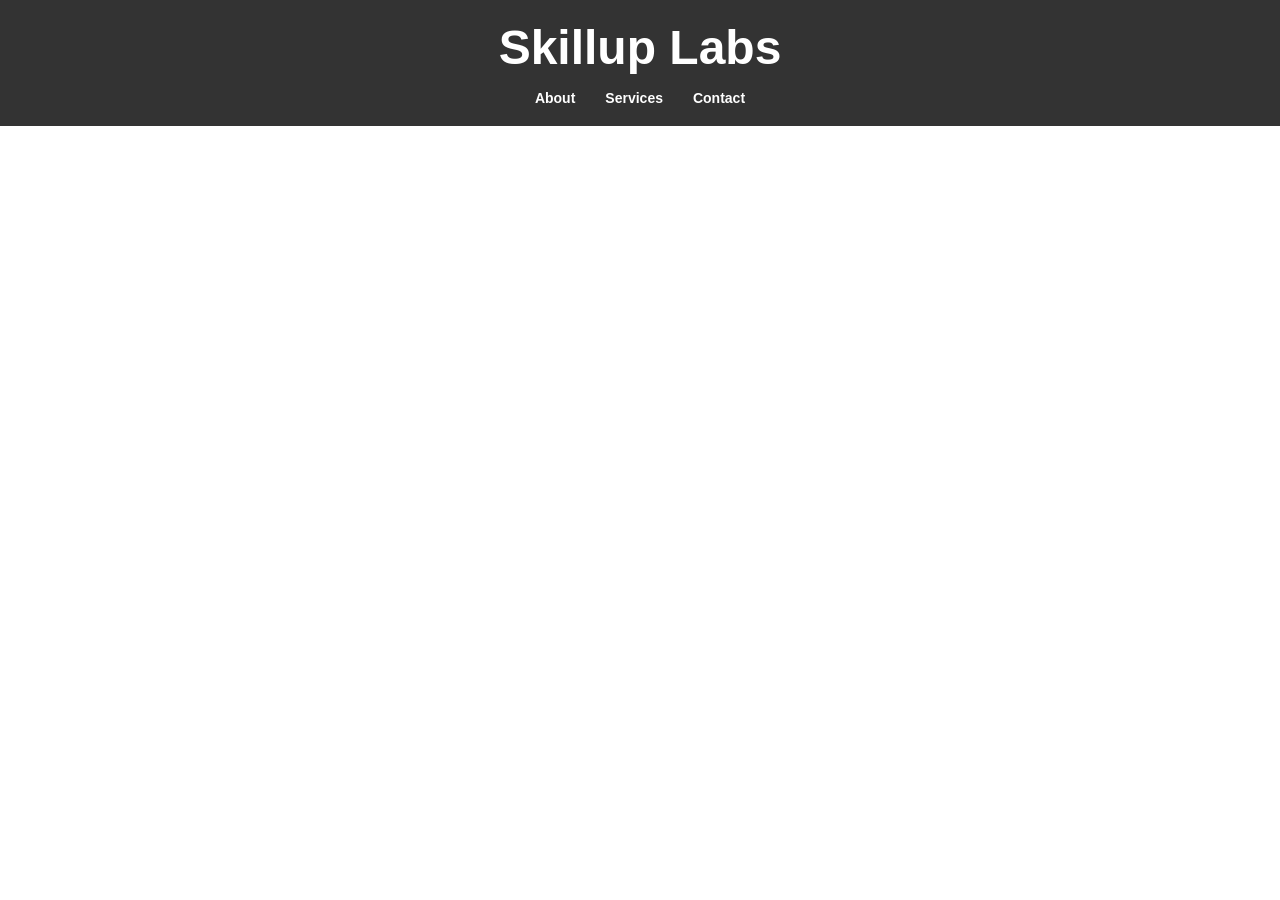
==== index.html @ 5d29877d "Add site header and navigation" ====
<!DOCTYPE html>
<html lang="en">

<head>
    <meta charset="UTF-8">
    <meta name="viewport" content="width=device-width, initial-scale=1.0">
    <title>Skillup Labs</title>
    <link rel="stylesheet" href="css/style.css">
</head>

<body>

    <header class="site-header">
        <h1 class="logo">Skillup Labs</h1>

        <nav class="main-nav" aria-label="Main Navigation">
            <a href="#about">About</a>
            <a href="#services">Services</a>
            <a href="#contact">Contact</a>
        </nav>
    </header>

    <main>
    </main>

    <footer class="site-footer">
    </footer>

    <script src="js/script.js"></script>
</body>

</html>
---- css/style.css ----
/* Reset */

* {
    margin: 0;
    padding: 0;
    box-sizing: border-box;
}

/* Base */

body {
    font-family: Arial, Helvetica, sans-serif;
}

/* Header */

.site-header {
    background-color: #333333;
    text-align: center;
    padding: 20px 0;
}

.logo {
    color: white;
    font-size: 48px;
    font-weight: 700;
    margin-bottom: 15px;
}

.main-nav {
    display: flex;
    justify-content: center;
    gap: 30px;
}

.main-nav a {
    color: white;
    text-decoration: none;
    font-size: 14px;
    font-weight: 600;
}

.main-nav a:hover {
    text-decoration: underline;
}
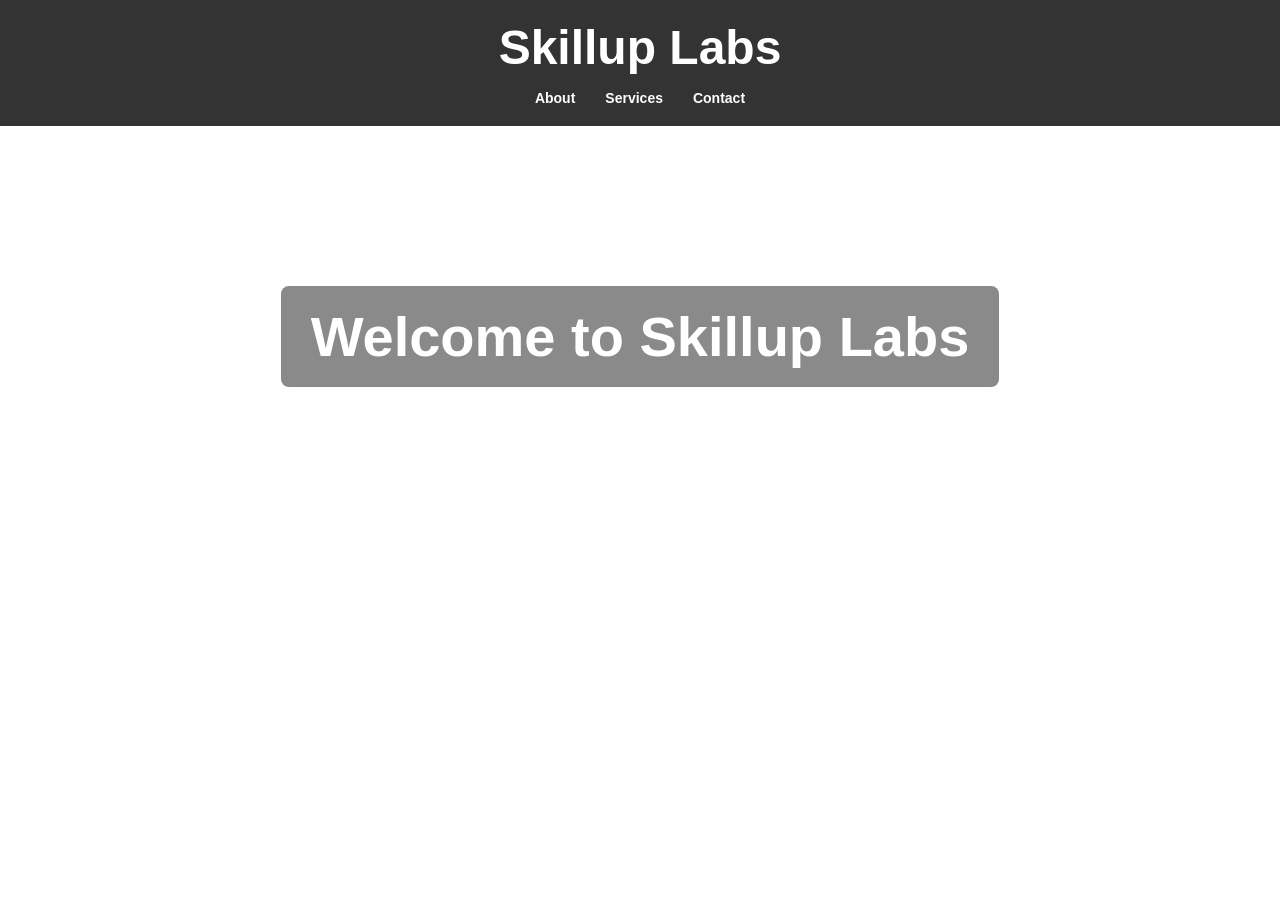
==== commit 71f7adb6: "Add homepage hero section" ====
--- a/index.html
+++ b/index.html
@@ -21,6 +21,11 @@
     </header>
 
     <main>
+        <section class="hero">
+            <div class="hero-banner">
+                <h2>Welcome to Skillup Labs</h2>
+            </div>
+        </section>
     </main>
 
     <footer class="site-footer">
--- a/css/style.css
+++ b/css/style.css
@@ -42,4 +42,25 @@
 
 .main-nav a:hover {
     text-decoration: underline;
+}
+
+/* Hero */
+
+.hero {
+    height: 420px;
+    display: flex;
+    justify-content: center;
+    align-items: center;
+}
+
+.hero-banner {
+    background-color: #8a8a8a;
+    padding: 18px 30px;
+    border-radius: 8px;
+}
+
+.hero-banner h2 {
+    color: white;
+    font-size: 56px;
+    font-weight: 700;
 }
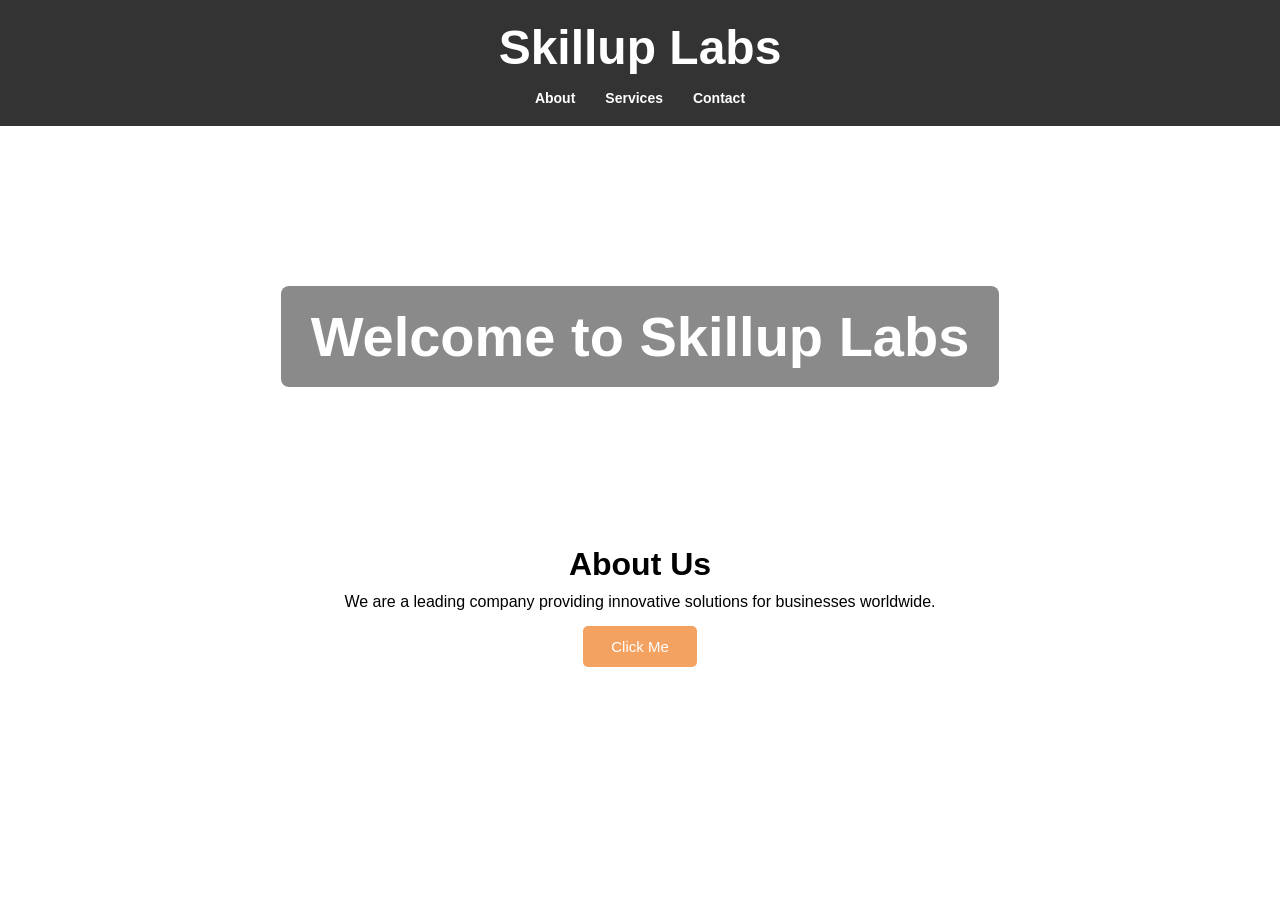
==== commit 50d6c3a4: "Add about section and call to action button" ====
--- a/index.html
+++ b/index.html
@@ -26,6 +26,18 @@
                 <h2>Welcome to Skillup Labs</h2>
             </div>
         </section>
+
+        <section id="about" class="about">
+            <h2>About Us</h2>
+
+            <p>
+                We are a leading company providing innovative solutions for businesses worldwide.
+            </p>
+
+            <button id="clickButton" type="button">
+                Click Me
+            </button>
+            </section>
     </main>
 
     <footer class="site-footer">
--- a/css/style.css
+++ b/css/style.css
@@ -63,4 +63,36 @@
     color: white;
     font-size: 56px;
     font-weight: 700;
+}
+
+/* About Section */
+
+.about {
+    text-align: center;
+    padding-bottom: 70px;
+}
+
+.about h2 {
+    font-size: 32px;
+    margin-bottom: 10px;
+}
+
+.about p {
+    font-size: 16px;
+    margin-bottom: 15px;
+}
+
+.about button {
+    background-color: #f4a261;
+    color: white;
+    border: none;
+    padding: 12px 28px;
+    border-radius: 5px;
+    cursor: pointer;
+    font-size: 15px;
+    transition: background-color 0.3s ease;
+}
+
+.about button:hover {
+    background-color: #e79045;
 }
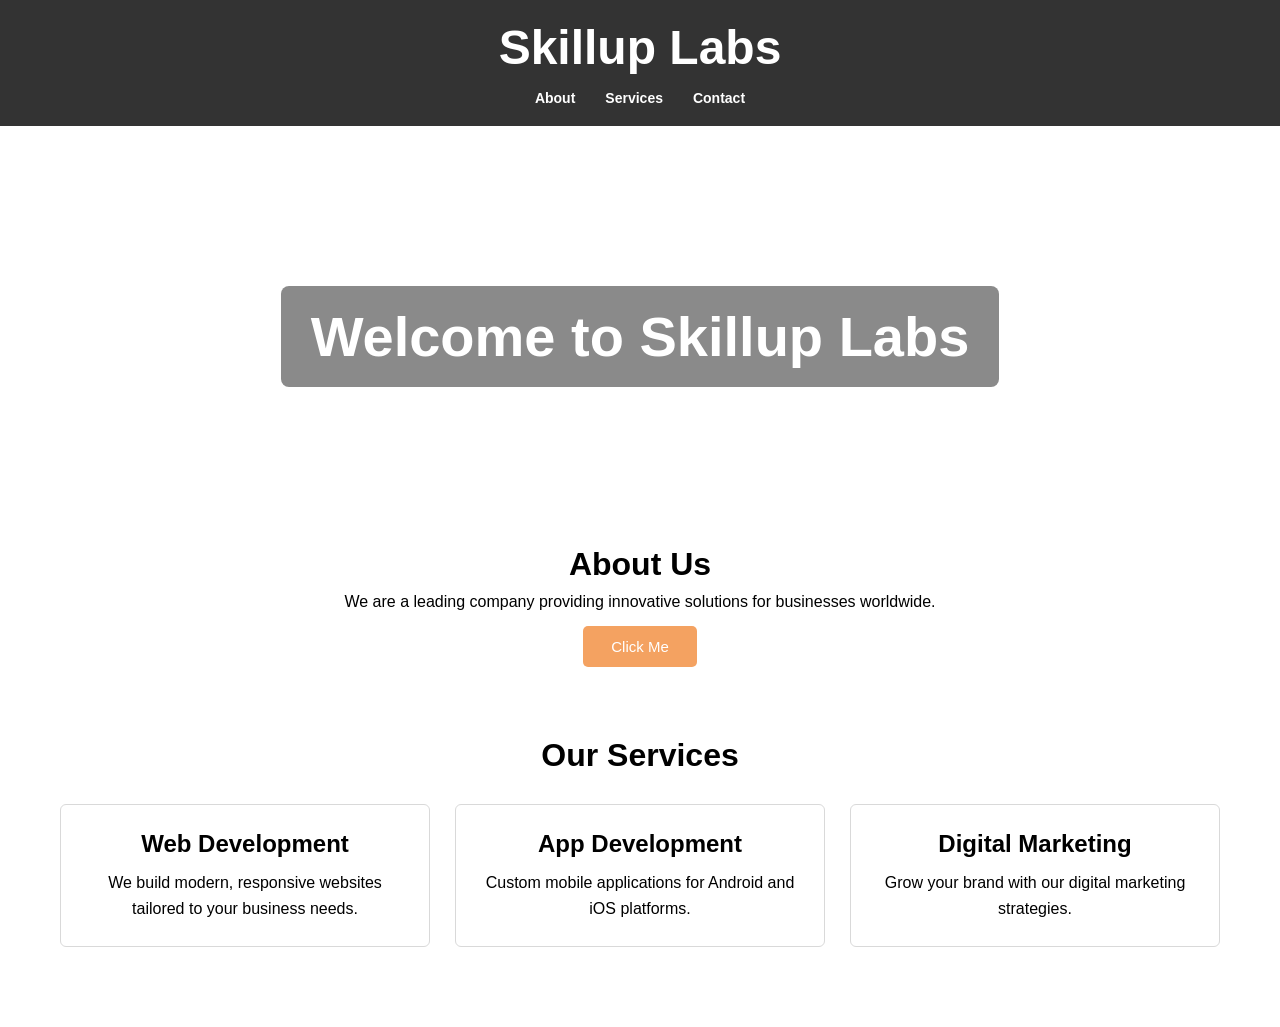
==== commit 00305777: "Add services section layout" ====
--- a/index.html
+++ b/index.html
@@ -37,7 +37,35 @@
             <button id="clickButton" type="button">
                 Click Me
             </button>
-            </section>
+        </section>
+        <section id="services" class="services">
+            <h2>Our Services</h2>
+
+            <div class="service-cards">
+
+                <article class="service-card">
+                    <h3>Web Development</h3>
+                    <p>
+                        We build modern, responsive websites tailored to your business needs.
+                    </p>
+                </article>
+
+                <article class="service-card">
+                    <h3>App Development</h3>
+                    <p>
+                        Custom mobile applications for Android and iOS platforms.
+                    </p>
+                </article>
+
+                <article class="service-card">
+                    <h3>Digital Marketing</h3>
+                    <p>
+                        Grow your brand with our digital marketing strategies.
+                    </p>
+                </article>
+
+            </div>
+        </section>
     </main>
 
     <footer class="site-footer">
--- a/css/style.css
+++ b/css/style.css
@@ -95,4 +95,42 @@
 
 .about button:hover {
     background-color: #e79045;
+}
+
+/* Services */
+
+.services {
+    text-align: center;
+    padding-bottom: 80px;
+}
+
+.services h2 {
+    font-size: 32px;
+    margin-bottom: 30px;
+}
+
+.service-cards {
+    display: flex;
+    justify-content: center;
+    gap: 25px;
+    max-width: 1200px;
+    margin: 0 auto;
+    padding: 0 20px;
+}
+
+.service-card {
+    flex: 1;
+    border: 1px solid #d9d9d9;
+    border-radius: 6px;
+    padding: 25px;
+    background-color: white;
+}
+
+.service-card h3 {
+    font-size: 24px;
+    margin-bottom: 12px;
+}
+
+.service-card p {
+    line-height: 1.6;
 }
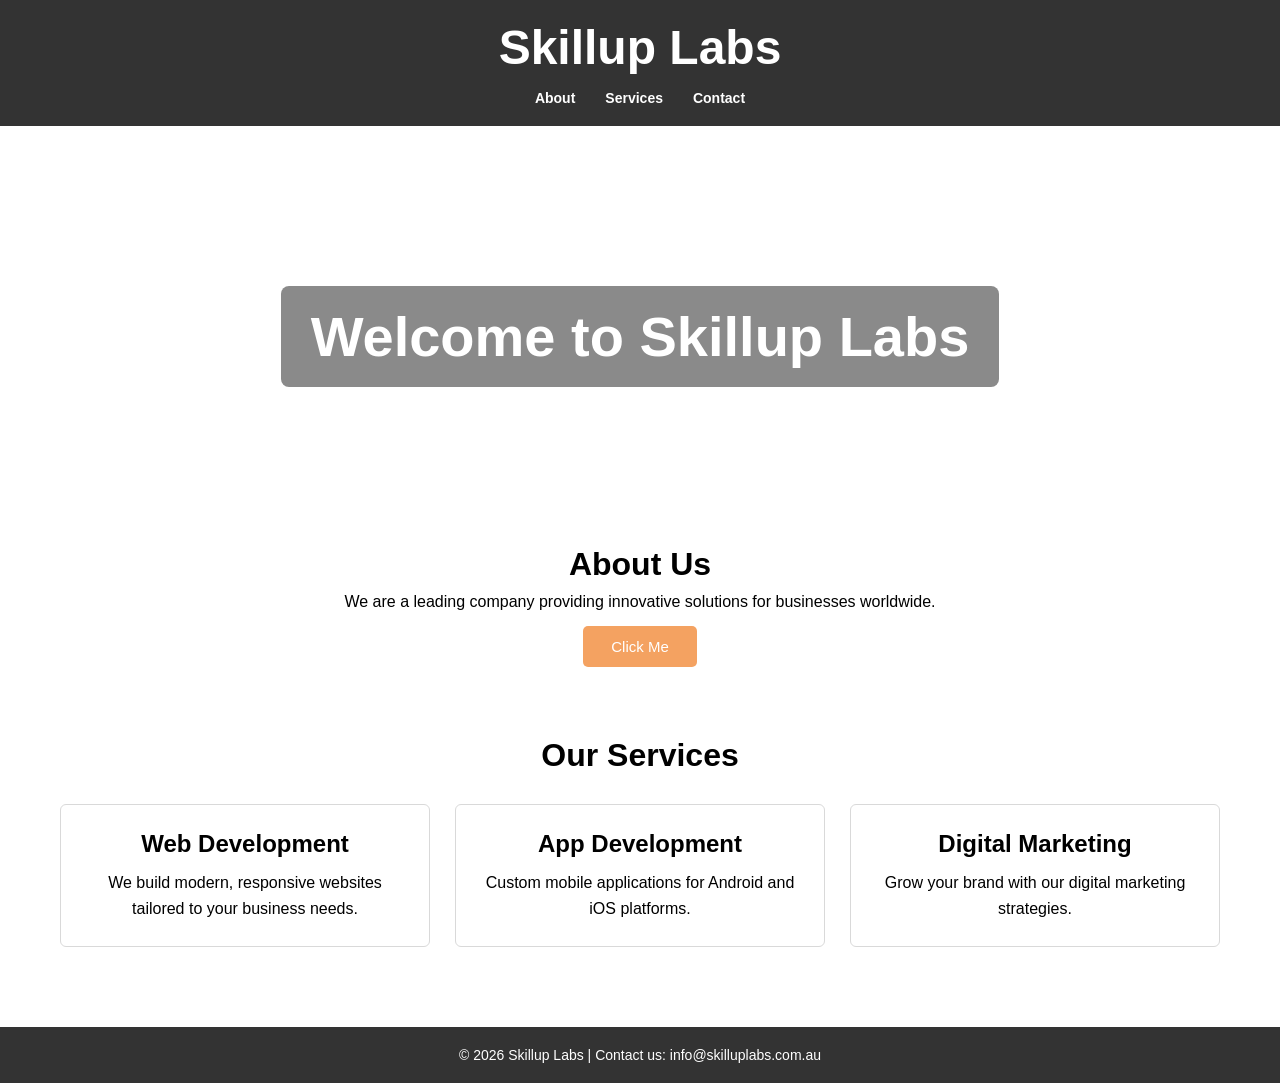
==== commit 4a9bd37b: "Add site footer" ====
--- a/index.html
+++ b/index.html
@@ -68,7 +68,8 @@
         </section>
     </main>
 
-    <footer class="site-footer">
+    <footer id="contact" class="site-footer">
+        <p>&copy; 2026 Skillup Labs | Contact us: info@skilluplabs.com.au</p>
     </footer>
 
     <script src="js/script.js"></script>
--- a/css/style.css
+++ b/css/style.css
@@ -1,136 +1,149 @@
 /* Reset */
 
 * {
-    margin: 0;
-    padding: 0;
-    box-sizing: border-box;
+  margin: 0;
+  padding: 0;
+  box-sizing: border-box;
 }
 
 /* Base */
 
 body {
-    font-family: Arial, Helvetica, sans-serif;
+  font-family: Arial, Helvetica, sans-serif;
 }
 
 /* Header */
 
 .site-header {
-    background-color: #333333;
-    text-align: center;
-    padding: 20px 0;
+  background-color: #333333;
+  text-align: center;
+  padding: 20px 0;
 }
 
 .logo {
-    color: white;
-    font-size: 48px;
-    font-weight: 700;
-    margin-bottom: 15px;
+  color: white;
+  font-size: 48px;
+  font-weight: 700;
+  margin-bottom: 15px;
 }
 
 .main-nav {
-    display: flex;
-    justify-content: center;
-    gap: 30px;
+  display: flex;
+  justify-content: center;
+  gap: 30px;
 }
 
 .main-nav a {
-    color: white;
-    text-decoration: none;
-    font-size: 14px;
-    font-weight: 600;
+  color: white;
+  text-decoration: none;
+  font-size: 14px;
+  font-weight: 600;
 }
 
 .main-nav a:hover {
-    text-decoration: underline;
+  text-decoration: underline;
 }
 
 /* Hero */
 
 .hero {
-    height: 420px;
-    display: flex;
-    justify-content: center;
-    align-items: center;
+  height: 420px;
+  display: flex;
+  justify-content: center;
+  align-items: center;
 }
 
 .hero-banner {
-    background-color: #8a8a8a;
-    padding: 18px 30px;
-    border-radius: 8px;
+  background-color: #8a8a8a;
+  padding: 18px 30px;
+  border-radius: 8px;
 }
 
 .hero-banner h2 {
-    color: white;
-    font-size: 56px;
-    font-weight: 700;
+  color: white;
+  font-size: 56px;
+  font-weight: 700;
 }
 
 /* About Section */
 
 .about {
-    text-align: center;
-    padding-bottom: 70px;
+  text-align: center;
+  padding-bottom: 70px;
 }
 
 .about h2 {
-    font-size: 32px;
-    margin-bottom: 10px;
+  font-size: 32px;
+  margin-bottom: 10px;
 }
 
 .about p {
-    font-size: 16px;
-    margin-bottom: 15px;
+  font-size: 16px;
+  margin-bottom: 15px;
 }
 
 .about button {
-    background-color: #f4a261;
-    color: white;
-    border: none;
-    padding: 12px 28px;
-    border-radius: 5px;
-    cursor: pointer;
-    font-size: 15px;
-    transition: background-color 0.3s ease;
+  background-color: #f4a261;
+  color: white;
+  border: none;
+  padding: 12px 28px;
+  border-radius: 5px;
+  cursor: pointer;
+  font-size: 15px;
+  transition: background-color 0.3s ease;
 }
 
 .about button:hover {
-    background-color: #e79045;
+  background-color: #e79045;
 }
 
 /* Services */
 
 .services {
-    text-align: center;
-    padding-bottom: 80px;
+  text-align: center;
+  padding-bottom: 80px;
 }
 
 .services h2 {
-    font-size: 32px;
-    margin-bottom: 30px;
+  font-size: 32px;
+  margin-bottom: 30px;
 }
 
 .service-cards {
-    display: flex;
-    justify-content: center;
-    gap: 25px;
-    max-width: 1200px;
-    margin: 0 auto;
-    padding: 0 20px;
+  display: flex;
+  justify-content: center;
+  gap: 25px;
+  max-width: 1200px;
+  margin: 0 auto;
+  padding: 0 20px;
 }
 
 .service-card {
-    flex: 1;
-    border: 1px solid #d9d9d9;
-    border-radius: 6px;
-    padding: 25px;
-    background-color: white;
+  flex: 1;
+  border: 1px solid #d9d9d9;
+  border-radius: 6px;
+  padding: 25px;
+  background-color: white;
 }
 
 .service-card h3 {
-    font-size: 24px;
-    margin-bottom: 12px;
+  font-size: 24px;
+  margin-bottom: 12px;
 }
 
 .service-card p {
-    line-height: 1.6;
-}+  line-height: 1.6;
+}
+
+/* Footer */
+
+.site-footer {
+  background-color: #333333;
+  color: white;
+  text-align: center;
+  padding: 20px;
+}
+
+.site-footer p {
+  font-size: 14px;
+}
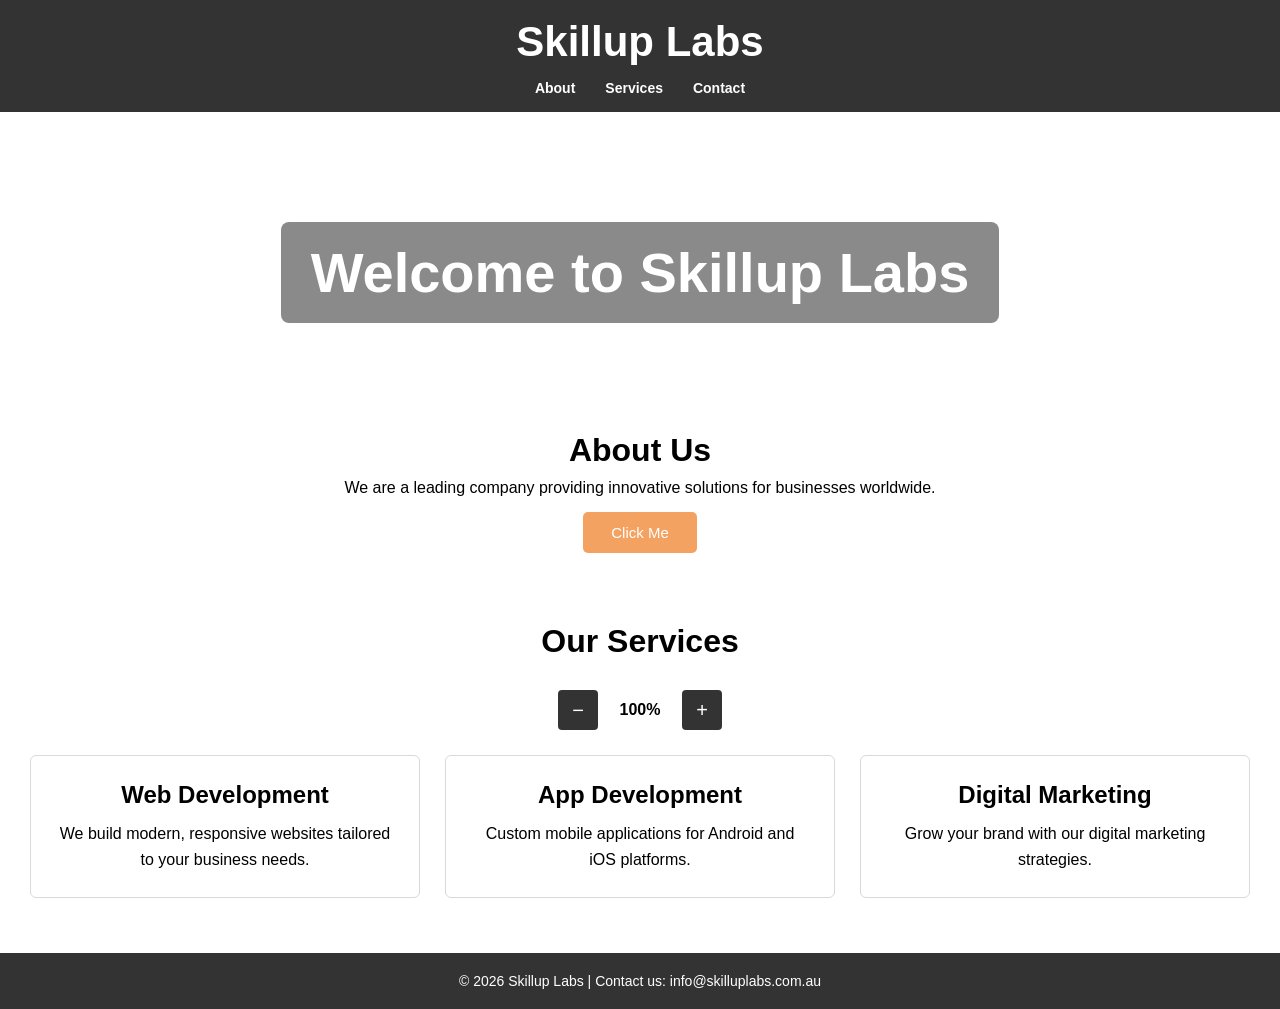
==== commit 2b2c6158: "Add service card zoom controls" ====
--- a/index.html
+++ b/index.html
@@ -40,7 +40,15 @@
         </section>
         <section id="services" class="services">
             <h2>Our Services</h2>
+            <div class="zoom-controls">
 
+                <button id="zoomOutBtn">−</button>
+
+                <span id="zoomLevel">100%</span>
+
+                <button id="zoomInBtn">+</button>
+
+            </div>
             <div class="service-cards">
 
                 <article class="service-card">
--- a/css/style.css
+++ b/css/style.css
@@ -17,14 +17,14 @@
 .site-header {
   background-color: #333333;
   text-align: center;
-  padding: 20px 0;
+  padding: 18px 0 16px;
 }
 
 .logo {
   color: white;
-  font-size: 48px;
+  font-size: 42px;
   font-weight: 700;
-  margin-bottom: 15px;
+  margin-bottom: 14px;
 }
 
 .main-nav {
@@ -47,7 +47,7 @@
 /* Hero */
 
 .hero {
-  height: 420px;
+  height: 320px;
   display: flex;
   justify-content: center;
   align-items: center;
@@ -101,7 +101,7 @@
 
 .services {
   text-align: center;
-  padding-bottom: 80px;
+  padding-bottom: 55px;
 }
 
 .services h2 {
@@ -113,7 +113,7 @@
   display: flex;
   justify-content: center;
   gap: 25px;
-  max-width: 1200px;
+  max-width: 1600px;
   margin: 0 auto;
   padding: 0 20px;
 }
@@ -124,6 +124,7 @@
   border-radius: 6px;
   padding: 25px;
   background-color: white;
+  max-width: 390px;
 }
 
 .service-card h3 {
@@ -147,3 +148,27 @@
 .site-footer p {
   font-size: 14px;
 }
+
+.zoom-controls {
+  display: flex;
+  justify-content: center;
+  align-items: center;
+  gap: 12px;
+  margin-bottom: 25px;
+}
+
+.zoom-controls button {
+  width: 40px;
+  height: 40px;
+  border: none;
+  background: #333;
+  color: white;
+  cursor: pointer;
+  border-radius: 4px;
+  font-size: 20px;
+}
+
+.zoom-controls span {
+  min-width: 60px;
+  font-weight: 600;
+}
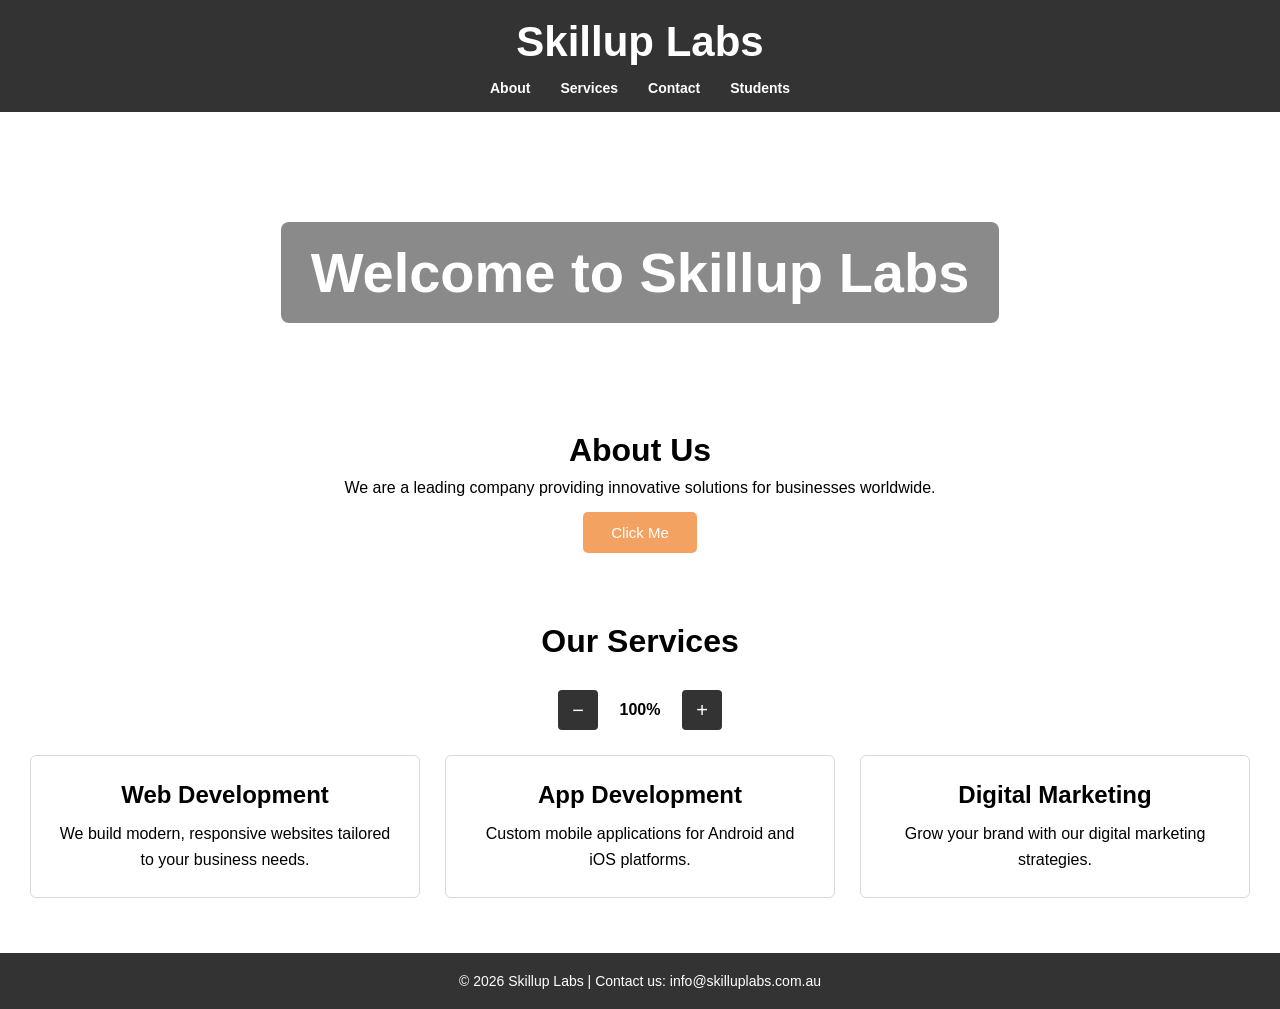
==== commit 482f60fc: "Add student marks page structure" ====
--- a/index.html
+++ b/index.html
@@ -17,6 +17,7 @@
             <a href="#about">About</a>
             <a href="#services">Services</a>
             <a href="#contact">Contact</a>
+            <a href="students.html">Students</a>
         </nav>
     </header>
 
